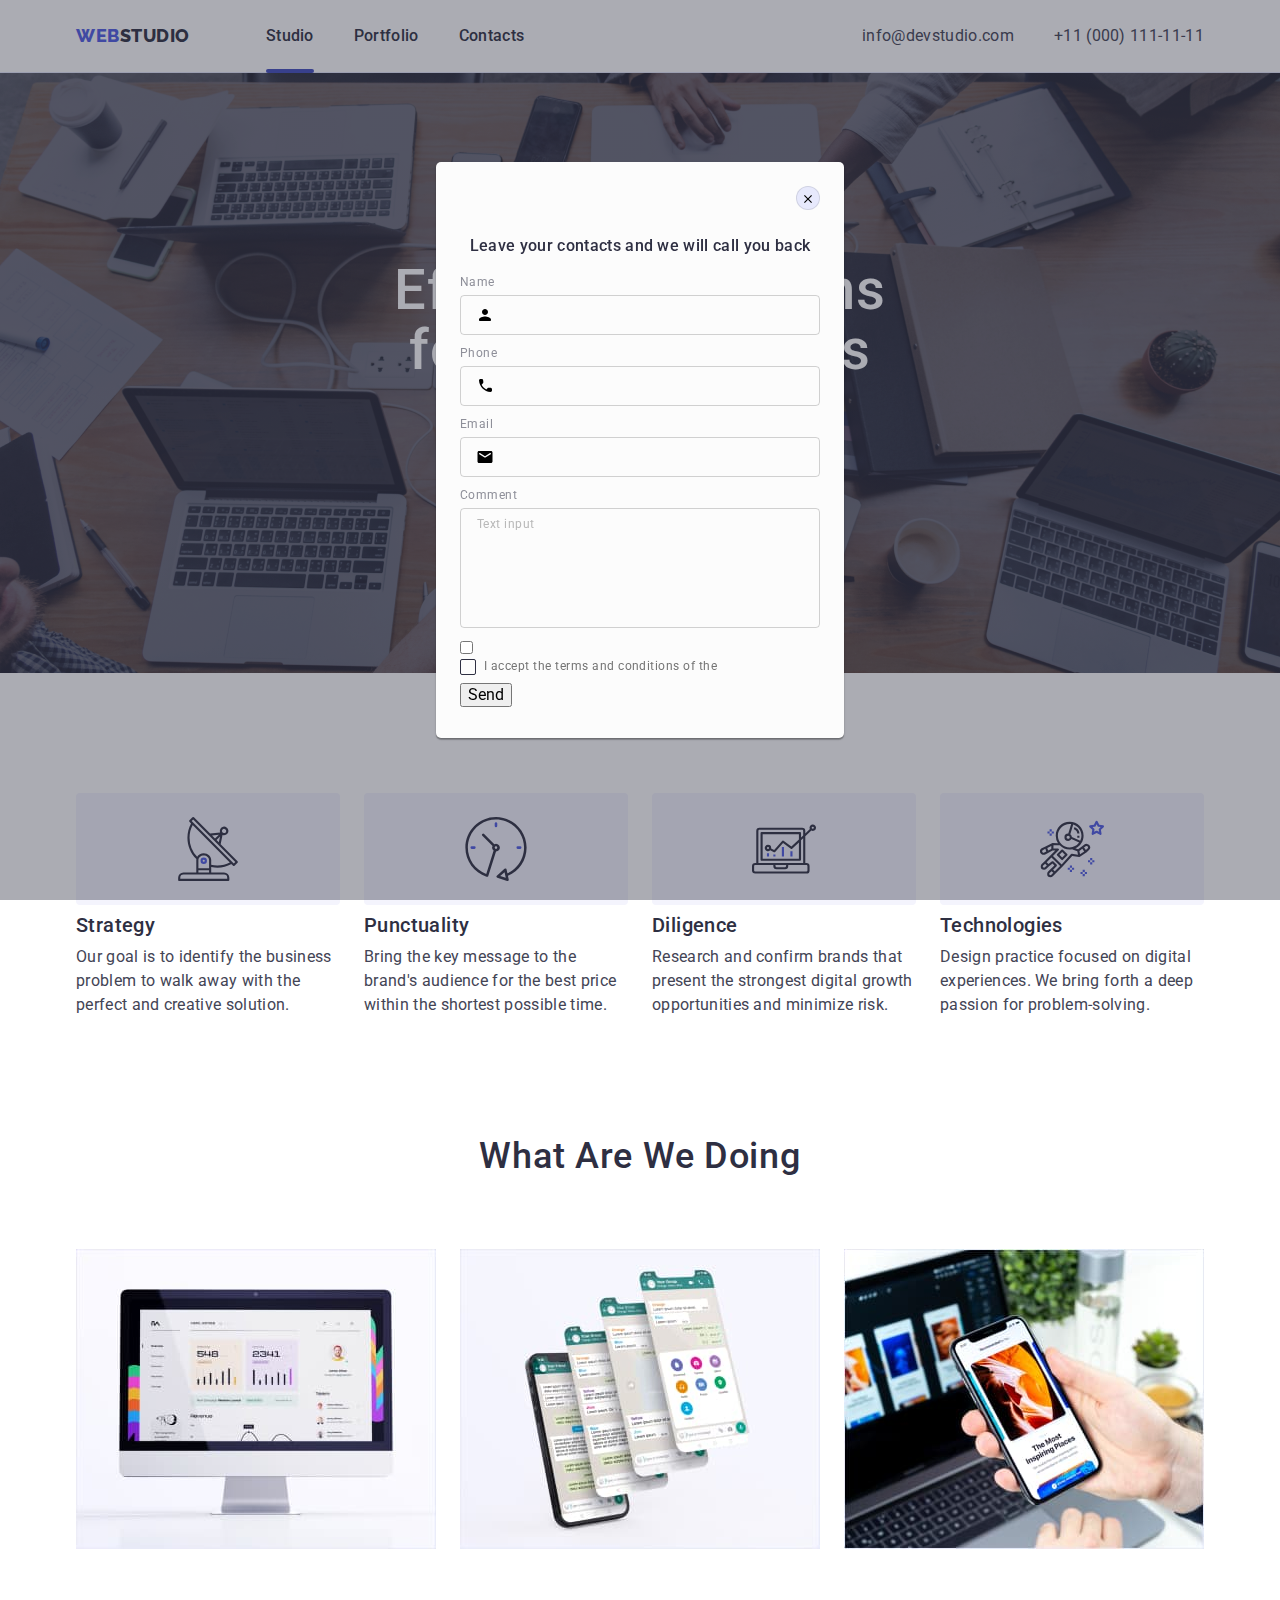
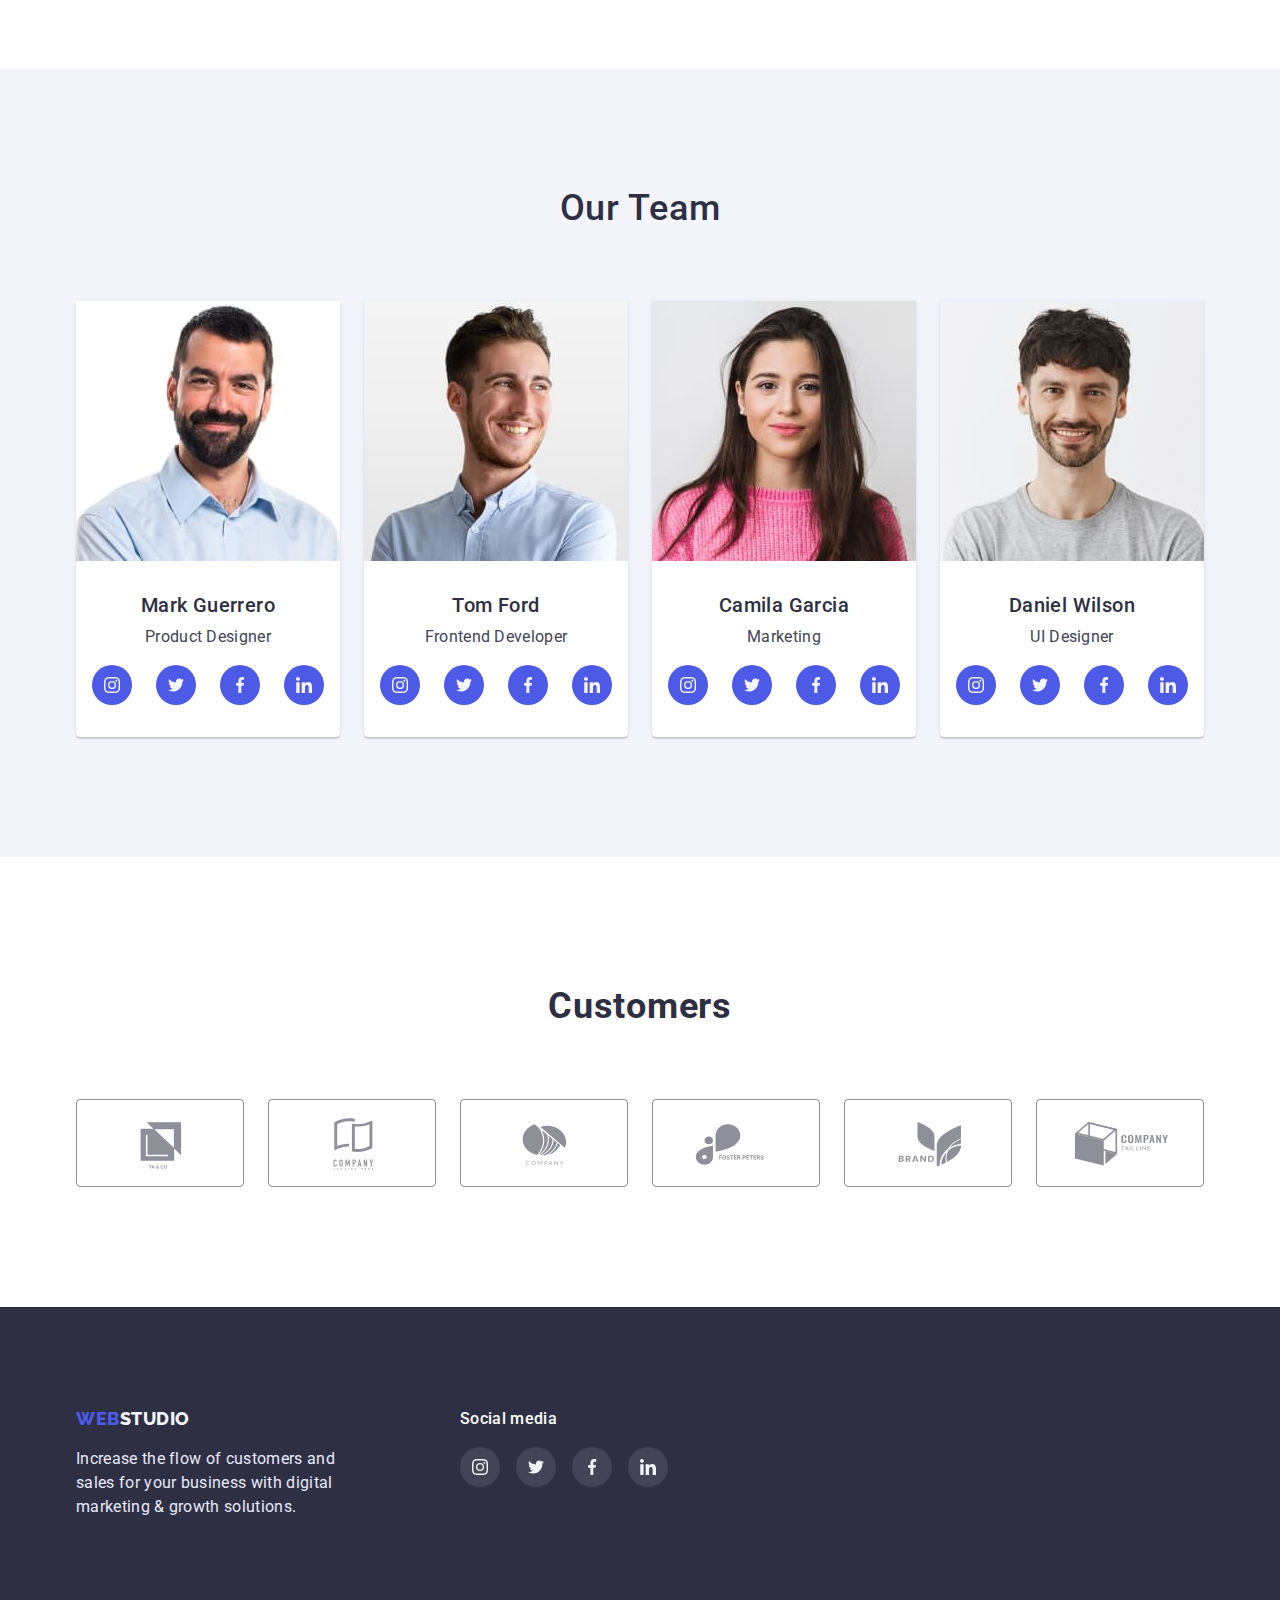
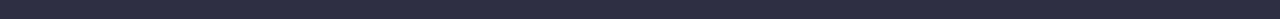
==== index.html @ ffc7204c "add from" ====
<!DOCTYPE html>
<html lang="en">
  <head>
    <meta charset="UTF-8" />
    <meta http-equiv="X-UA-Compatible" content="IE=edge" />
    <meta name="viewport" content="width=device-width, initial-scale=1.0" />
    <title>Document</title>
    <link rel="preconnect" href="https://fonts.googleapis.com" />
    <link rel="preconnect" href="https://fonts.gstatic.com" crossorigin />
    <link
      href="https://fonts.googleapis.com/css2?family=Montserrat:wght@400;700&family=Raleway:wght@800&family=Roboto:wght@400;500;700;900&display=swap"
      rel="stylesheet"
    />
    <link
      rel="stylesheet"
      href="https://cdnjs.cloudflare.com/ajax/libs/modern-normalize/1.1.0/modern-normalize.min.css"
    />
    <link rel="stylesheet" href="./CSS/styles.css" />
  </head>
  <body class="site-body">
    <!--Site header-->
    <header class="header">
      <div class="header-wrap container">
        <nav class="header-nav">
          <div class="header-logo">
            <a href="./index.html" class="logo link">
              Web<span class="logo-name">Studio</span></a
            >
          </div>

          <ul class="header-list list">
            <li class="header-item">
              <a href="./index.html" class="header-link link current">Studio</a>
            </li>

            <li class="header-item">
              <a href="./portfolio.html" class="header-link link">Portfolio</a>
            </li>

            <li class="header-item">
              <a href="" class="header-link link">Contacts</a>
            </li>
          </ul>
        </nav>

        <ul class="auth-list list">
          <li class="auth-tel">
            <a href="mailto:info@devstudio.com" class="auth-link link"
              >info@devstudio.com</a
            >
          </li>

          <li class="auth-mail">
            <a href="tel:+110001111111" class="auth-link link"
              >+11 (000) 111-11-11</a
            >
          </li>
        </ul>
      </div>
    </header>

    <main>
      <!--Hero block-->
      <section class="hero overlay">
        <div class="container">
          <h1 class="hero-title">
            Effective Solutions <br />for Your Business
          </h1>
          <button type="button" class="hero-btn" data-modal-open>Order Service</button>
        </div>
      </section>

      <!--Mission-->
      <section class="mission">
        <div class="container">
          <h2 class="mission-title visually-hidden">mission</h2>
          <ul class="mission-list list">
            <li class="mission-item">
              <div class="icon-box">
                <svg width="64" height="64">
                  <use href="./image/svg/icons-2.svg#icon-antenna"></use>
                </svg>
              </div>

              <h3 class="mission-item-title">Strategy</h3>
              <p class="mission-item-text">
                Our goal is to identify the business problem to walk away with
                the perfect and creative solution.
              </p>
            </li>
            <li class="mission-item">
              <div class="icon-box">
                <svg width="64" height="64">
                  <use href="./image/svg/icons-2.svg#icon-clock"></use>
                </svg>
              </div>
              <h3 class="mission-item-title">Punctuality</h3>
              <p class="mission-item-text">
                Bring the key message to the brand's audience for the best price
                within the shortest possible time.
              </p>
            </li>
            <li class="mission-item">
              <div class="icon-box">
                <svg width="64" height="64">
                  <use href="./image/svg/icons-2.svg#icon-diagram"></use>
                </svg>
              </div>
              <h3 class="mission-item-title">Diligence</h3>
              <p class="mission-item-text">
                Research and confirm brands that present the strongest digital
                growth opportunities and minimize risk.
              </p>
            </li>
            <li class="mission-item">
              <div class="icon-box">
                <svg width="64" height="64">
                  <use href="./image/svg/icons-2.svg#icon-astronaut"></use>
                </svg>
              </div>
              <h3 class="mission-item-title">Technologies</h3>
              <p class="mission-item-text">
                Design practice focused on digital experiences. We bring forth a
                deep passion for problem-solving.
              </p>
            </li>
          </ul>
        </div>
      </section>

      <!--Studio services-->
      <section class="services">
        <div class="container">
          <h2 class="services-title">What are we doing</h2>

          <ul class="services-list list">
            <li class="services-item">
              <img
                src="./image/desktop.jpg"
                alt="computer screen image"
                width="360"
              />
            </li>

            <li class="services-item">
              <img
                src="./image/devices.jpg"
                alt="4 phone screen options"
                width="360"
              />
            </li>

            <li class="services-item">
              <img
                src="./image/photoofhand.jpg"
                alt="phone in the hand"
                width="360"
              />
            </li>
          </ul>
        </div>
      </section>

      <!--Team-->
      <section class="team">
        <div class="container">
          <h2 class="team-title">Our Team</h2>

          <ul class="team-list list">
            <li class="team-item">
              <img
                src="./image/mark.jpg"
                alt="Mark Guerrero photo"
                width="264"
              />
              <div class="item-name">
                <h3 class="team-item-title">Mark Guerrero</h3>
                <p class="team-item-text">Product Designer</p>
              </div>

              <div class="social">
                <ul class="team-soc-list list">
                  <li class="team-soc-item">
                    <a href="" class="team-soc-link link">
                      <svg class="team-soc-icon" width="16" height="16">
                        <use
                          href="./image/svg/icons-2.svg#icon-instagram"
                        ></use>
                      </svg>
                    </a>
                  </li>
                  <li class="team-soc-item">
                    <a href="" class="team-soc-link link">
                      <svg class="team-soc-icon" width="16" height="16">
                        <use href="./image/svg/icons-2.svg#icon-twitter"></use>
                      </svg>
                    </a>
                  </li>
                  <li class="team-soc-item">
                    <a href="" class="team-soc-link link">
                      <svg class="team-soc-icon" width="16" height="16">
                        <use href="./image/svg/icons-2.svg#icon-facebook"></use>
                      </svg>
                    </a>
                  </li>
                  <li class="team-soc-item">
                    <a href="" class="team-soc-link link">
                      <svg class="team-soc-icon" width="16" height="16">
                        <use href="./image/svg/icons-2.svg#icon-linkedin"></use>
                      </svg>
                    </a>
                  </li>
                </ul>
              </div>
            </li>

            <li class="team-item">
              <img src="./image/tom.jpg" alt="Tom Ford photo" width="264" />
              <div class="item-name">
                <h3 class="team-item-title">Tom Ford</h3>
                <p class="team-item-text">Frontend Developer</p>
              </div>
              <div class="social">
                <ul class="team-soc-list list">
                  <li class="team-soc-item">
                    <a href="" class="team-soc-link link">
                      <svg class="team-soc-icon" width="16" height="16">
                        <use
                          href="./image/svg/icons-2.svg#icon-instagram"
                        ></use>
                      </svg>
                    </a>
                  </li>
                  <li class="team-soc-item">
                    <a href="" class="team-soc-link link">
                      <svg class="team-soc-icon" width="16" height="16">
                        <use href="./image/svg/icons-2.svg#icon-twitter"></use>
                      </svg>
                    </a>
                  </li>
                  <li class="team-soc-item">
                    <a href="" class="team-soc-link link">
                      <svg class="team-soc-icon" width="16" height="16">
                        <use href="./image/svg/icons-2.svg#icon-facebook"></use>
                      </svg>
                    </a>
                  </li>
                  <li class="team-soc-item">
                    <a href="" class="team-soc-link link">
                      <svg class="team-soc-icon" width="16" height="16">
                        <use href="./image/svg/icons-2.svg#icon-linkedin"></use>
                      </svg>
                    </a>
                  </li>
                </ul>
              </div>
            </li>

            <li class="team-item">
              <img
                src="./image/camila.jpg"
                alt="Camila Garcia photo"
                width="264"
              />
              <div class="item-name">
                <h3 class="team-item-title">Camila Garcia</h3>
                <p class="team-item-text">Marketing</p>
              </div>
              <div class="social">
                <ul class="team-soc-list list">
                  <li class="team-soc-item">
                    <a href="" class="team-soc-link link">
                      <svg class="team-soc-icon" width="16" height="16">
                        <use
                          href="./image/svg/icons-2.svg#icon-instagram"
                        ></use>
                      </svg>
                    </a>
                  </li>
                  <li class="team-soc-item">
                    <a href="" class="team-soc-link link">
                      <svg class="team-soc-icon" width="16" height="16">
                        <use href="./image/svg/icons-2.svg#icon-twitter"></use>
                      </svg>
                    </a>
                  </li>
                  <li class="team-soc-item">
                    <a href="" class="team-soc-link link">
                      <svg class="team-soc-icon" width="16" height="16">
                        <use href="./image/svg/icons-2.svg#icon-facebook"></use>
                      </svg>
                    </a>
                  </li>
                  <li class="team-soc-item">
                    <a href="" class="team-soc-link link">
                      <svg class="team-soc-icon" width="16" height="16">
                        <use href="./image/svg/icons-2.svg#icon-linkedin"></use>
                      </svg>
                    </a>
                  </li>
                </ul>
              </div>
            </li>

            <li class="team-item">
              <img
                src="./image/daniel.jpg"
                alt="Daniel Wilson photo"
                width="264"
              />
              <div class="item-name">
                <h3 class="team-item-title">Daniel Wilson</h3>
                <p class="team-item-text">UI Designer</p>
              </div>
              <div class="social">
                <ul class="team-soc-list list">
                  <li class="team-soc-item">
                    <a href="" class="team-soc-link link">
                      <svg class="team-soc-icon" width="16" height="16">
                        <use
                          href="./image/svg/icons-2.svg#icon-instagram"
                        ></use>
                      </svg>
                    </a>
                  </li>
                  <li class="team-soc-item">
                    <a href="" class="team-soc-link link">
                      <svg class="team-soc-icon" width="16" height="16">
                        <use href="./image/svg/icons-2.svg#icon-twitter"></use>
                      </svg>
                    </a>
                  </li>
                  <li class="team-soc-item">
                    <a href="" class="team-soc-link link">
                      <svg class="team-soc-icon" width="16" height="16">
                        <use href="./image/svg/icons-2.svg#icon-facebook"></use>
                      </svg>
                    </a>
                  </li>
                  <li class="team-soc-item">
                    <a href="" class="team-soc-link link">
                      <svg class="team-soc-icon" width="16" height="16">
                        <use href="./image/svg/icons-2.svg#icon-linkedin"></use>
                      </svg>
                    </a>
                  </li>
                </ul>
              </div>
            </li>
          </ul>
        </div>
      </section>

      <!--Customers-->
      <section class="customers">
        <div class="container">
          <h2 class="customers-tittle">Customers</h2>

          <ul class="customers-list list">
            <li class="customers-item">
              <a href="" class="customers-link link">
                <svg class="customers-icon">
                  <use href="./image/svg/icons-2.svg#icon-Logo1"></use>
                </svg>
              </a>
            </li>
            <li class="customers-item">
              <a href="" class="customers-link link">
                <svg class="customers-icon">
                  <use href="./image/svg/icons-2.svg#icon-Logo2"></use>
                </svg>
              </a>
            </li>
            <li class="customers-item">
              <a href="" class="customers-link link">
                <svg class="customers-icon">
                  <use href="./image/svg/icons-2.svg#icon-Logo3"></use>
                </svg>
              </a>
            </li>
            <li class="customers-item">
              <a href="" class="customers-link link">
                <svg class="customers-icon">
                  <use href="./image/svg/icons-2.svg#icon-Logo4"></use>
                </svg>
              </a>
            </li>
            <li class="customers-item">
              <a href="" class="customers-link link">
                <svg class="customers-icon">
                  <use href="./image/svg/icons-2.svg#icon-Logo5"></use>
                </svg>
              </a>
            </li>
            <li class="customers-item">
              <a href="" class="customers-link link">
                <svg class="customers-icon" width="104" height="56">
                  <use href="./image/svg/icons-2.svg#icon-Logo6"></use>
                </svg>
              </a>
            </li>
          </ul>
        </div>
      </section>
    </main>

    <!--Footer-->
    <footer class="footer">
      <div class="container">
        <div class="footer-wrap">
          <div class="footer-logo">
            <a href="./index.html" class="logo link">
              Web<span class="logo-footer">Studio</span></a
            >
          </div>
          <p class="footer-text">
            Increase the flow of customers and sales for your business with
            digital marketing & growth solutions.
          </p>
        </div>

        <div class="footer-social">
          <p class="footer-soc-text">Social media</p>
          <ul class="footer-soc-list list">
            <li class="footer-soc-item">
              <a href="" class="footer-soc-link link">
                <svg class="footer-soc-icon" width="16" height="16">
                  <use href="./image/svg/icons-2.svg#icon-instagram"></use>
                </svg>
              </a>
            </li>
            <li class="footer-soc-item">
              <a href="" class="footer-soc-link link">
                <svg class="footer-soc-icon" width="16" height="16">
                  <use href="./image/svg/icons-2.svg#icon-twitter"></use>
                </svg>
              </a>
            </li>
            <li class="footer-soc-item">
              <a href="" class="footer-soc-link link">
                <svg class="footer-soc-icon" width="16" height="16">
                  <use href="./image/svg/icons-2.svg#icon-facebook"></use>
                </svg>
              </a>
            </li>
            <li class="footer-soc-item">
              <a href="" class="footer-soc-link link">
                <svg class="footer-soc-icon" width="16" height="16">
                  <use href="./image/svg/icons-2.svg#icon-linkedin"></use>
                </svg>
              </a>
            </li>
          </ul>
        </div>
      </div>
    </footer>

    <div class="backdrop" data-modal>
      <div class="modal">
        <button type="button" class="modal-close" data-modal-close>
        <svg class="modal-close-icon" width="8" height="8">
            <use href="./image/svg/icons-2.svg#icon-closemodal"></use>
          </svg>
        </button>

        <p class="modal-title">Leave your contacts and we will call you back</p>

        <form class="modal-form">

          <div class="modal-field">
            <label for="user-name" class="input-text">Name</label>
            <div class="input-wrap">
              <input type="text" name="user-name" id="user-name" class="modal-input" required>
              <svg class="input-icon" width="18" height="18">
                <use href="./image/svg/icons-2.svg#icon-modal-person"></use>
              </svg>
            </div>
          </div>

          <div class="modal-field">
            <label for="user-tel" class="input-text">Phone</label>
            <div class="input-wrap">
              <input type="tel" name="user-tel" id="user-tel" class="modal-input" required>
              <svg class="input-icon" width="18" height="24">
                <use href="./image/svg/icons-2.svg#icon-modal-phone"></use>
              </svg>
            </div>
          </div>

          <div class="modal-field">
            <label for="user-email" class="input-text">Email</label>
            <div class="input-wrap">
              <input type="email" name="user-email" id="user-email" class="modal-input">
              <svg class="input-icon" width="18" height="24">
                <use href="./image/svg/icons-2.svg#icon-modal-email"></use>
              </svg>
            </div>
          </div>

          <div class="modal-field">
            <label for="user-text" class="input-text">Comment</label>
            <textarea name="user-text" id="user-text" class="modal-comment" placeholder="Text input"></textarea>
          </div>

          <div class="modal-field">
            <input type="checkbox" name="privacy" id="privacy" value="true" class="input-check">
            <label for="privacy" class="check-text">I accept the terms and conditions of the
              <a href=""></a>
            </label>
          </div>
          
          <button type="submit">Send</button>
        </form>


      </div>
    </div>

    <script src="./js/modal.js"></script>

  </body>
</html>
---- CSS/styles.css ----
/* -------------MAIN PAGE--------------- */

/* accent color - #4D5AE5; */
/* main color - #434455 */
/* h2 and h3 color - #2E2F42 */
/* h1 color - #FFFFFF */
/* footer color - #E7E9FC */

:root{
  --main-text-color: #434455;
  --first-title-color: #FFFFFF;
  --title-color: #2E2F42;
  --footer-color: #E7E9FC;
  --accent-color: #4D5AE5;
  --item-card-gap: 24px;
  --trans: 250ms cubic-bezier(0.4, 0, 0.2, 1);
}

.container{
  width: 1158px;
  padding-left: 15px;
  padding-right: 15px;
  margin-left: auto;
  margin-right: auto;


  /* outline: 1px solid red; */
}

h1,
h2,
h3,
h4,
h5,
h6,
p,
ul{
  margin: 0;
  padding-left: 0;
}

img{
  display: block;
  max-width: 100%;
  height: auto;
}


body{
    font-family: "Roboto", sans-serif;
    color: #434455;
    font-size: 16px;
}

.visually-hidden {
    position: absolute;
    width: 1px;
    height: 1px;
    margin: -1px;
    border: 0;
    padding: 0;
    white-space: nowrap;
    clip-path: inset(100%);
    clip: rect(0 0 0 0);
    overflow: hidden;
  }

  .link{
    text-decoration: none;
  }
  
  .list{
    list-style: none;
  }

  .site-body{

  }


/* -------------HEADER--------------- */

.header {

  
 border-bottom: 1px solid #E7E9FC;
 
}

.header-wrap{
  display: flex;
  align-items: center;

}


.header-nav {
 display: flex;
 padding-top: 24px;
 padding-bottom: 24px;
}

.header-logo{
 margin-right: 76px;
}


.logo{
 font-family: "Raleway", sans-serif;
 font-weight: 800;
 font-size: 18px;
 line-height: 1.33;
 display: flex;
 align-items: center;
 letter-spacing: 0.03em;
 text-transform: uppercase;
 color: var(--accent-color);
 transition: color var(--trans);
}

.logo-name {
 font-family: "Raleway", sans-serif;
 font-weight: 800;
 font-size: 18px;
 line-height: 1.33;
 display: flex;
 align-items: center;
 letter-spacing: 0.03em;
 text-transform: uppercase;
 color: var(--title-color);
}

.logo:hover,
.logo:focus {
  color:var(--accent-color)
}

.header-list {
  display: flex;
  gap: 40px;

}

.header-item {
}

.header-link {
 position: relative;
 padding-top: 24px;
 padding-bottom: 24px;
 font-weight: 500;
 font-size: 16px;
 line-height: 1.5;
 letter-spacing: 0.02em;
 color: var(--title-color);

 transition: color var(--trans);
}

.header-link:hover,
.header-link:focus {
  color: var(--accent-color);
}

.header-link.current::after{
  content: "";
  position: absolute;
  width: 100%;
  height: 4px;
  background-color: #404BBF;
  left: 0;
  bottom: -3.5px;
  border-radius: 2px;
}

.auth-list {
  display: flex;
  margin-left: auto;
  gap: 40px;
}

.auth-tel {
}

.auth-link {
 font-size: 16px;
 line-height: 1.5;
 letter-spacing: 0.02em;
 color: var(--main-text-color);

 transition: color var(--trans);
}

.auth-link:hover,
.auth-link:focus {
  color: var(--accent-color);
}

.auth-mail {
}

/* -------------HERO--------------- */

.hero {
  padding-top: 188px;
  padding-bottom: 188px;

  text-align: center;
}

.overlay{
  max-width: 1440px;
  height: 600px;
  margin-left: auto;
  margin-right: auto;
  background-image: linear-gradient(
      to right,
      rgba(46, 47, 66, 0.7),
      rgba(46, 47, 66, 0.7)
    ),
    url("../image/hero.jpg");
  background-color: var(--title-color);
  background-repeat: no-repeat;
  background-position: center;
  background-size: cover;
 
}

.hero-title {
  margin-bottom: 48px;

  font-weight: 500;
  font-size: 56px;
  line-height: 1.07;
  letter-spacing: 0.02em;
  color: var(--first-title-color);
}

.hero-btn {
 display: inline-block;
 padding: 16px 32px;
 min-width: 169px;
 border-radius: 4px;

 font-family: inherit;
 font-weight: 500;
 font-size: 16px;
 line-height: 1.19;
 letter-spacing: 0.04em;
 text-align: center;
 color: var(--first-title-color);
 background-color: var(--accent-color);
 cursor: pointer;

 transition: color var(--trans), background-color var(--trans);

}

.hero-btn:hover,
.hero-btn:focus {
  background-color: #404BBF;
  color: var(--first-title-color);
}

.hero-btn{
  background-color: var(--accent-color);
  box-shadow: 0px 4px 4px rgba(0, 0, 0, 0.15);
}

/* -------------MISSION--------------- */

.mission {
  padding-top: 120px;
  padding-bottom: 120px;
}
.mission-title {
}

.mission-list {
  display: flex;
  gap: var(--item-card-gap);
  
}

.mission-item {
  width: calc((100% - 72px) / 4);

}

.icon-box{
  display: flex;
  align-items: center;
  justify-content: center;
  padding: 24px 0;
  margin-bottom: 8px;
  border-radius: 4px;
  background-color: #F4F4FD;
 
}

/* .mission-item::before{
  display: block;
  content: "";
  height: 112px;
  background-color: #F4F4FD;
  background-repeat: no-repeat;
  background-position: center;
  border-radius: 4px;
}

.antenna::before{
  background-image: url("../image/svg/antenna.svg");
}

.clock::before{
  background-image: url("../image/svg/clock.svg");
}

.diagram::before{
  background-image: url("../image/svg/diagram.svg");
}

.astronaut::before{
  background-image: url("../image/svg/astronaut.svg");
} */



.mission-item-title {
margin-bottom: 8px;

font-weight: 500;
font-size: 20px;
line-height: 1.2;
letter-spacing: 0.02em;
color: var(--title-color);

}

.mission-item-text { 
font-size: 16px;
line-height: 1.50;
letter-spacing: 0.02em;
color: var(--main-text-color);

}

/* -------------SERVICES--------------- */

.services {
padding-bottom: 120px;
text-align: center;

}
.services-title {
 margin-bottom: 72px;
 font-weight: 500;
 font-size: 36px;
 line-height: 1.11;
 text-align: center;
 letter-spacing: 0.02em;
 text-transform: capitalize;
 color: var(--title-color);

}
.services-list {
  display: flex;
  gap: var(--item-card-gap);
}

.services-item {
  width: calc((100% - 48px) / 3);
}

/* -------------TEAM--------------- */

.team {
 padding-top: 120px;
 padding-bottom: 120px;
 text-align: center;

 background: #F4F4FD;
}
.team-title {
 margin-bottom: 72px;

 font-weight: 500;
 font-size: 36px;
 line-height: 1.11;
 text-align: center;
 letter-spacing: 0.02em;
 text-transform: capitalize;
 color: var(--title-color);
}

.team-list {
  display: flex;
  gap: var(--item-card-gap);
  
}

.team-item {
  width: calc((100% - 72px) / 4);
  border-radius: 0px 0px 4px 4px;
  
  background-color: var(--first-title-color);
  overflow: hidden;
  box-shadow: 0px 1px 6px rgba(46, 47, 66, 0.08), 0px 1px 1px rgba(46, 47, 66, 0.16), 0px 2px 1px rgba(46, 47, 66, 0.08);
  
}

.item-name{
  padding-top: 32px;
  margin-bottom: 8px;
}

.team-item-title {
 margin-bottom: 8px;
 font-weight: 500;
 font-size: 20px;
 line-height: 1.2;
 text-align: center;
 letter-spacing: 0.02em;
 color: var(--title-color);
}

.team-item-text {
  font-size: 16px;
  line-height: 1.5;
  text-align: center;
  letter-spacing: 0.02em;
  color: var(--main-text-color);
}

.social{
  padding-top: 8px;
  padding-bottom: 32px;
}

.team-soc-list {
  display: flex;
  justify-content: center;
  gap: var(--item-card-gap);
}

.team-soc-item {
  width: 40px;
  height: 40px;
}
.team-soc-link {
  width: 100%;
  height: 100%;
  background-color: #4D5AE5;
  border-radius: 50%;
  display: flex;
  align-items: center;
  justify-content: center;

  transition: background-color var(--trans);
}

.team-soc-link:hover,
.team-soc-link:focus{
  background-color: #404BBF;
}


/* -------------CUSTOMERS--------------- */

.customers {
  padding-top: 130px;
  padding-bottom: 120px;
}

.customers-tittle {
 margin-bottom: 72px;

 font-weight: 700;
 font-size: 36px;
 line-height: 1.11;
 text-align: center;
 letter-spacing: 0.02em;
 text-transform: capitalize;
 color: var(--title-color);
}

.customers-list {
  display: flex;
  gap: var(--item-card-gap);

}

.customers-item {
  width: calc((100% - 120px) / 6);
  height: 88px;
}
.customers-link {
  width: 100%;
  height: 100%;
  padding: 16px 32px;
  border: 1px solid #8E8F99;
  border-radius: 4px;

  display: flex;
  align-items: center;
  justify-content: center;
  color:#8E8F99;

  transition: border-color var(--trans), color var(--trans);
}

.customers-link:hover,
.customers-link:focus{
  border-color: #404BBF;
  color: #404BBF;
}


.customers-icon {
  fill: currentColor;
}









/* -------------FOOTER--------------- */

.footer {
  background-color: var(--title-color);
  padding-top: 100px;
  padding-bottom: 100px;
  
  
}

.footer-wrap{
  max-width: 264px;
  margin-right: 120px;

}

.footer-logo{
  margin-bottom: 16px;

 
}

.footer-text {
 font-size: 16px;
 line-height: 1.5;
 letter-spacing: 0.02em;
 color: var(--footer-color);

 
}

.logo-footer{
 font-family: 'Raleway', sans-serif;
 font-weight: 800;
 font-size: 18px;
 line-height: 1.17;
 display: flex;
 align-items: center;
 letter-spacing: 0.03em;
 text-transform: uppercase;
 color: #F4F4FD;
}

/* footer-social */

.footer>.container{
 display: flex;
}


.footer-social{

}

.footer-soc-text{
 margin-bottom: 16px;
 font-weight: 500;
 font-size: 16px;
 line-height: 1.5;
 letter-spacing: 0.02em;
 color: #FFFFFF;
}

.footer-soc-list {
  display: flex;
  justify-content: center;
  gap: 16px;
}

.footer-soc-item {
  width: 40px;
  height: 40px;
}
.footer-soc-link {
  width: 100%;
  height: 100%;
  background-color: rgba(255, 255, 255, 0.1);
  border-radius: 50%;
  display: flex;
  align-items: center;
  justify-content: center;

  transition: background-color var(--trans);
}

.footer-soc-link:hover,
.footer-soc-link:focus{
  background-color: #31D0AA;
}




/* -------------PAGE PORTFOLIO--------------- */

.galery {
  padding-top: 96px;
  padding-bottom: 120px;
}
.btn-list {
  display: flex;
  margin-bottom: 72px;
  min-width: 69px;
  justify-content: center;
  gap: var(--item-card-gap);
}

.btn-item{
  border-radius: 4px;
}

.btn {
 display: inline-block;
 padding: 12px 24px;
 border: 1px solid #E7E9FC;
 border-radius: 4px;

 font-family: inherit;
 font-style: normal;
 font-weight: 500;
 font-size: 16px;
 line-height: 1.50;
 align-items: center;
 text-align: center;
 letter-spacing: 0.04em;
 color: var(--accent-color);
 cursor: pointer;

 transition: background-color var(--trans), color var(--trans), box-shadow var(--trans);
}

.btn:hover,
.btn:focus{
  background-color: var(--accent-color);
  color: var(--first-title-color);
  box-shadow: 0px 1px 6px rgba(46, 47, 66, 0.08), 0px 1px 1px rgba(46, 47, 66, 0.16), 0px 2px 1px rgba(46, 47, 66, 0.08);
}

.galery-list {
  display: flex;
  flex-wrap: wrap;
  column-gap: 24px;
  row-gap: 48px;
  
  
}
.galery-item {
  width: calc((100% - 48px) / 3);
  border: 1px solid #E7E9FC;
  box-shadow: 0px 1px 6px rgba(46, 47, 66, 0.08);

  transition: transform var(--trans), box-shadow var(--trans);                  

}

.galery-item:hover .galery-text{
  transform: translateY(0);
} 

.galery-item:hover,
.galery-item:focus{
  box-shadow: 0px 1px 6px rgba(46, 47, 66, 0.08), 0px 1px 1px rgba(46, 47, 66, 0.16), 0px 2px 1px rgba(46, 47, 66, 0.08);
  
}

.project-card-wrap{
  position: relative;
  overflow: hidden;
}

.galery-text {
  position: absolute;
  top: 0;
  padding: 40px 32px;
  height: 100%;
  font-weight: 400;
  font-size: 16px;
  line-height: 1.5;
  letter-spacing: 0.02em;
  color: #F4F4FD;
  background-color: #4D5AE5;
  transform: translateY(100%);
  transition: transform var(--trans);


  /* transition-property: transform;
  transition-duration: var(--transition-time);
  transition-timing-function: var(--transition-speed); */

  /* плавний перехід одним записом */
  /* transition: transform 250ms cubic-bezier(0.4, 0, 0.2, 1); */
  
}

.card-name{
  padding-top: 32px;
  padding-bottom: 32px;
  padding-left: 16px;

}


.galery-title {
 margin-bottom: 8px;

 font-weight: 500;
 font-size: 20px;
 line-height: 1.20;
 letter-spacing: 0.02em;
 color: var(--title-color);
}

.galery-after-title {
 font-size: 16px;
 line-height: 1.50;
 letter-spacing: 0.02em;
 color: var(--main-text-color);
}


/* -------------MODAL PAGE--------------- */

.backdrop{
  position: fixed;
  z-index: 100;
  top: 0;
  width: 100%;
  height: 100%;
  background-color: rgba(46, 47, 66, 0.4);

  transition: opacity var(--trans), visibility var(--trans);
}

.modal{
  position: absolute;
  top: 50%;
  left: 50%;
  transform: translate(-50%, -50%) scaleX(1);
  width: 408px;
  min-height: 576px;
  padding: 24px;

  background-color: #FCFCFC;
  box-shadow: 0px 1px 1px rgba(0, 0, 0, 0.14), 0px 1px 3px rgba(0, 0, 0, 0.12), 0px 2px 1px rgba(0, 0, 0, 0.2);
  border-radius: 5px;

  transition: transform var(--trans);
}

.backdrop.is-hidden .modal{
  transform: translate(-50%, -50%) scaleX(0);

}

.modal-close{
  /* position: absolute;
  right: 24px;
  top: 24px; */
  display: block;
  margin-left: auto;

  width: 24px;
  height: 24px;
  border: 1px solid rgba(0, 0, 0, 0.1);;
  border-radius: 50%;
  cursor: pointer;
  background: #E7E9FC;
  margin-bottom: 24px;

  transition: background-color var(--trans), border-color var(--trans);
}

.modal-close:hover,
.modal-close:focus{
  background-color: #404BBF;
  border-color: #404BBF;
}

.modal-close-icon{
  transition: fill var(--trans);
}

.modal-close:hover .modal-close-icon,
.modal-close:focus .modal-close-icon{
  fill: var(--first-title-color);
}


.is-hidden{
  opacity: 0;
  visibility: hidden;
  pointer-events: none;
}

.modal-title{
  font-weight: 500;
  font-size: 16px;
  line-height: 1.5;
  text-align: center;
  letter-spacing: 0.02em;
  color: #2E2F42;

  margin-bottom: 14px;
}

.modal-field{
  margin-bottom: 8px;
}

.input-wrap{
  position: relative;
}

.modal-input{
  width: 100%;
  height: 40px;
  background-color: transparent;
  border: 1px solid rgba(33, 33, 33, 0.2);
  border-radius: 4px;
  outline: none;

  padding-left: 38px;
}

.modal-input:focus{
  border-color: var(--accent-color);
}

.modal-input:focus + .input-icon{
  fill: var(--accent-color);
}

.input-icon{
  position: absolute;
  left: 16px;
  top: 50%;
  transform: translateY(-50%);
}

.input-text{
  display: inline-block;
  
  font-weight: 400;
  font-size: 12px;
  line-height: 1.33;
  letter-spacing: 0.04em;
  color: #8E8F99;

  margin-bottom: 4px;
}

.modal-comment{
  width: 100%;
  height: 120px;
  border: 1px solid rgba(33, 33, 33, 0.2);
  border-radius: 4px;
  outline: none;
  background-color: transparent;

  padding: 8px 16px;
  resize: none;
}

.modal-comment:focus {
  border-color: var(--accent-color);
}

.modal-comment::placeholder{
  font-weight: 400;
  font-size: 12px;
  line-height: 1.33;
  letter-spacing: 0.04em;
  color: rgba(117, 117, 117, 0.5);

}

.check-text{
  display: flex;

  font-weight: 400;
  font-size: 12px;
  line-height: 1.33;
  letter-spacing: 0.04em;
  color: #757575;

  align-items: center;
}


.check-text::before{
  content: "";
  width: 16px;
  height: 16px;
  border: 1.25px solid #2E2F42;
  border-radius: 2px;
  display: block;

  margin-right: 8px;
}

.input-check:checked + .check-text::before{
  background-color: var(--accent-color);
  border: none;

}
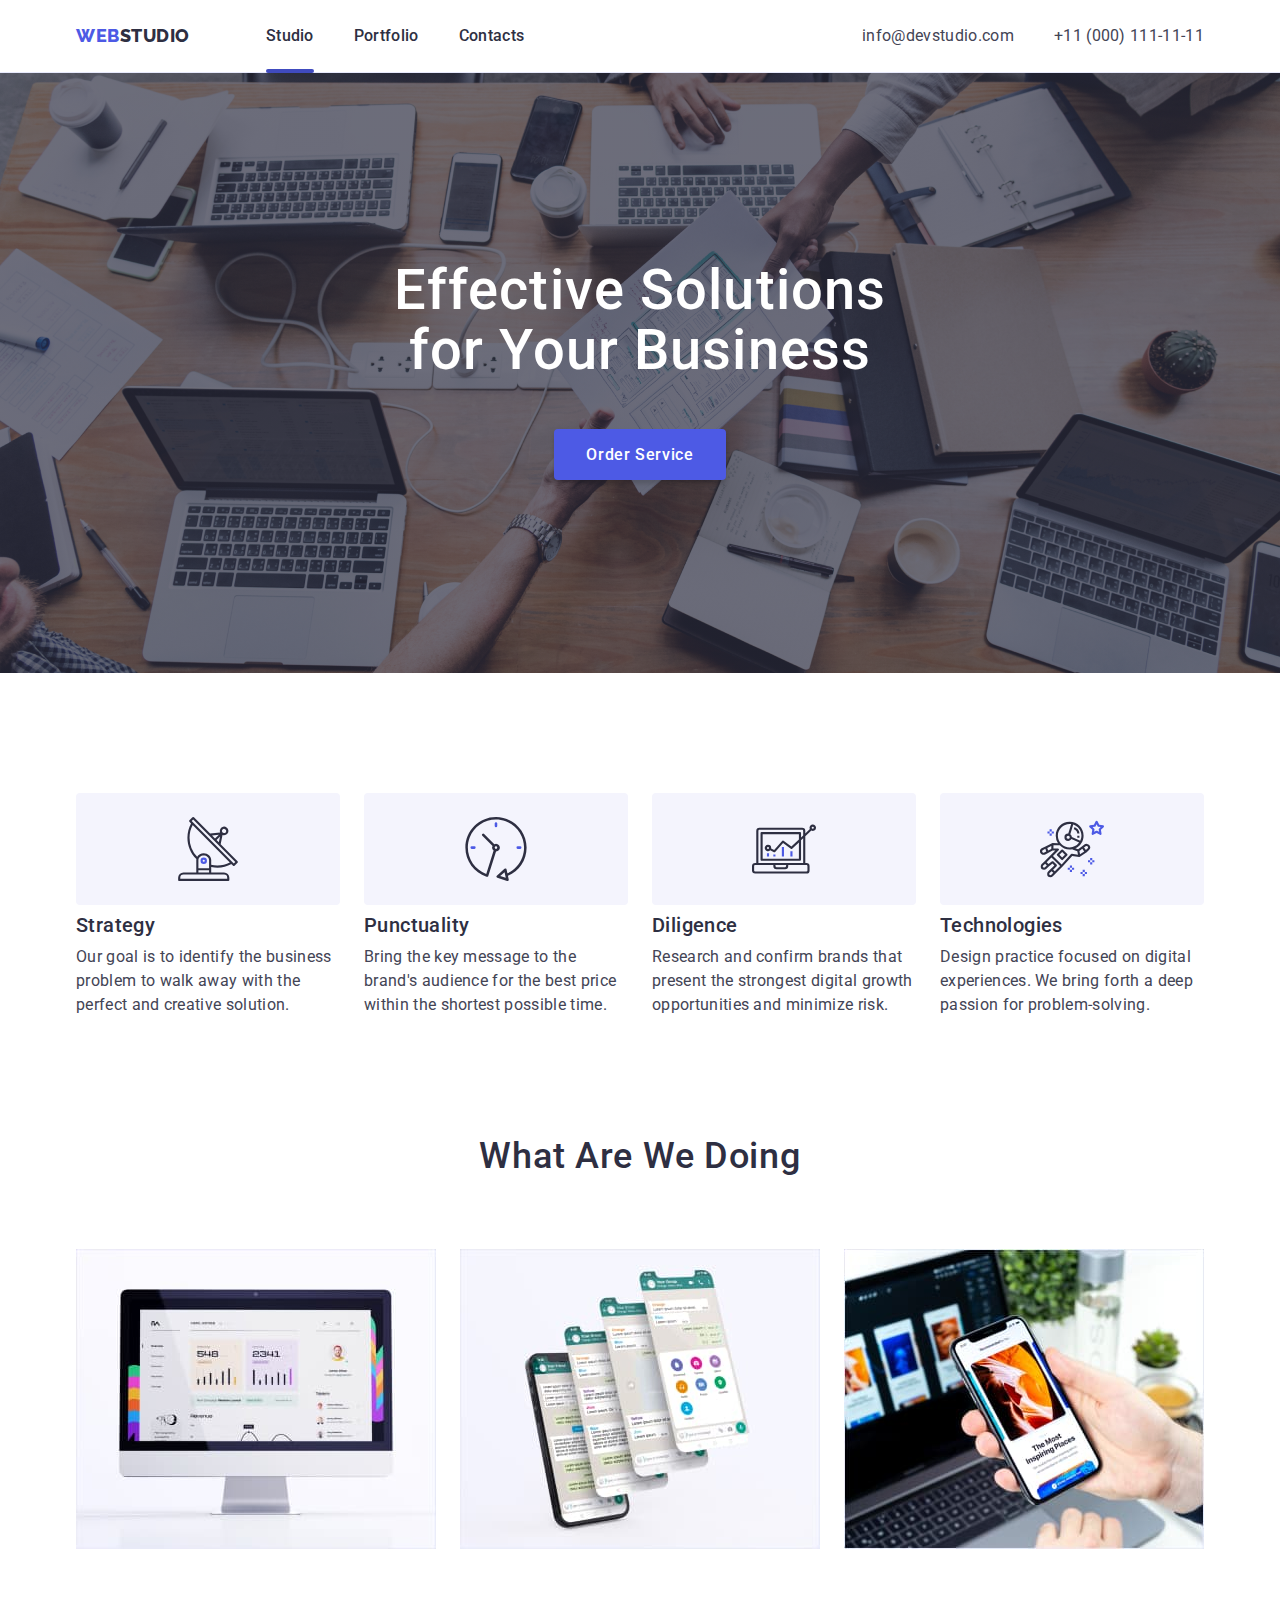
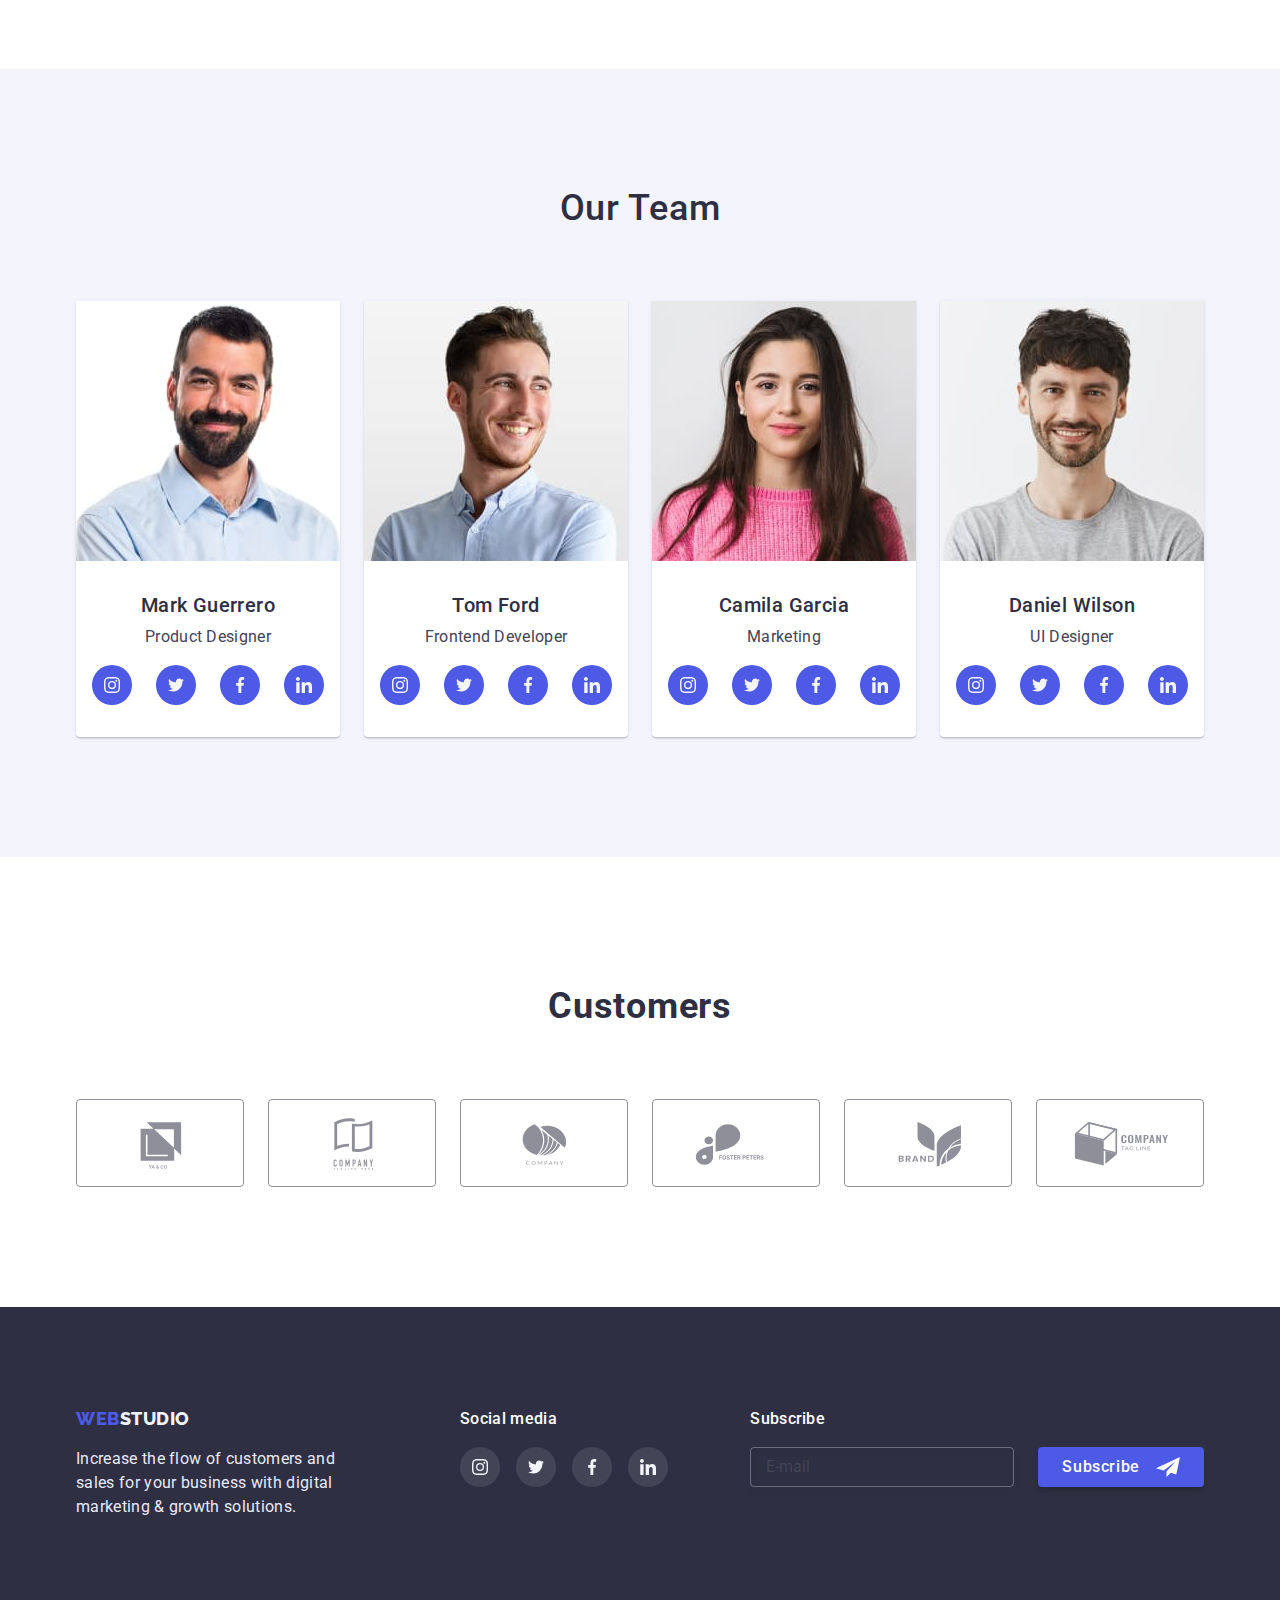
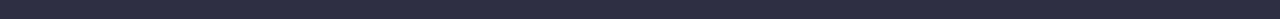
==== commit d52a94d8: "add footer form" ====
--- a/index.html
+++ b/index.html
@@ -452,10 +452,26 @@
             </li>
           </ul>
         </div>
+
+        <div class="subscribe">
+
+          <p class="subscribe-text">Subscribe</p>
+
+          <form class="footer-form">
+            <div class="footer-form-field">
+              <input type="email" name="email" id="email" class="footer-input" placeholder=" ">
+              <label for="email" class="footer-label">E-mail</label>
+            </div>
+            <button type="submit" class="button-subscribe">Subscribe</button>
+          </form>
+
+        </div>
+
       </div>
     </footer>
 
-    <div class="backdrop" data-modal>
+    <!--modal page-->
+    <div class="backdrop is-hidden" data-modal>
       <div class="modal">
         <button type="button" class="modal-close" data-modal-close>
         <svg class="modal-close-icon" width="8" height="8">
@@ -497,19 +513,18 @@
             </div>
           </div>
 
-          <div class="modal-field">
+          <div class="modal-field comment">
             <label for="user-text" class="input-text">Comment</label>
             <textarea name="user-text" id="user-text" class="modal-comment" placeholder="Text input"></textarea>
           </div>
 
-          <div class="modal-field">
-            <input type="checkbox" name="privacy" id="privacy" value="true" class="input-check">
-            <label for="privacy" class="check-text">I accept the terms and conditions of the
-              <a href=""></a>
+          <div class="modal-field privacy">
+            <input type="checkbox" name="privacy" id="privacy" value="true" class="input-check visually-hidden">
+            <label for="privacy" class="check-text">I accept the terms and conditions of the&nbsp;<a href="" class="privacy-link">Privacy Policy</a>
             </label>
           </div>
           
-          <button type="submit">Send</button>
+          <button type="submit" class="modal-submit">Send</button>
         </form>
 
 
--- a/CSS/styles.css
+++ b/CSS/styles.css
@@ -251,6 +251,7 @@
  color: var(--first-title-color);
  background-color: var(--accent-color);
  cursor: pointer;
+ border: none;
 
  transition: color var(--trans), background-color var(--trans);
 
@@ -617,6 +618,112 @@
 .footer-soc-link:focus{
   background-color: #31D0AA;
 }
+
+.subscribe {
+  margin-left: auto;
+}
+
+.subscribe-text{
+  font-weight: 500;
+  font-size: 16px;
+  line-height: 1.5;
+  letter-spacing: 0.02em;
+  color: #FFFFFF;
+
+  margin-bottom: 16px;
+}
+
+.footer-form{
+  display: flex;
+}
+
+.footer-form-field{
+  position: relative;
+  display: flex;
+  align-items: center;
+  justify-content: center;
+  
+  margin-right: 24px;
+}
+
+.footer-input{
+  width: 264px;
+  height: 40px;
+  padding-left: 16px;
+
+  background-color: transparent;
+  border: 1px solid rgba(255, 255, 255, 0.3);
+  filter: drop-shadow(0px 4px 4px rgba(0, 0, 0, 0.15));
+  border-radius: 4px;
+  outline: none;
+}
+
+.footer-input:focus{
+  border-color: var(--accent-color);
+}
+
+.footer-input:focus + .footer-label,
+.footer-input:not( :placeholder-shown) + .footer-label{
+  transform: translateY(-40px);
+}
+
+.footer-label{
+  position: absolute;
+  top: 50%;
+  left: 16px;
+  transform: translateY(-50%);
+
+  transition: transform var(--trans);
+}
+
+.button-subscribe{
+  display: flex;
+  padding: 8px 24px;
+  min-width: 165px;
+  height: 40px;
+  border-radius: 4px;
+  align-items: center;
+  justify-content: center;
+  margin: 0 auto;
+ 
+  font-family: inherit;
+  font-weight: 500;
+  font-size: 16px;
+  line-height: 1.5;
+  letter-spacing: 0.04em;
+  text-align: center;
+  color: var(--first-title-color);
+  cursor: pointer;
+  border: none;
+ 
+  transition: color var(--trans), background-color var(--trans);
+}
+
+.button-subscribe:hover,
+.button-subscribe:focus {
+   background-color: #404BBF;
+   color: var(--first-title-color);
+ }
+
+ .button-subscribe{
+  background-color: var(--accent-color);
+  box-shadow: 0px 4px 4px rgba(0, 0, 0, 0.15);
+}
+
+.button-subscribe::after{
+  content: "";
+  width: 24px;
+  height: 20px;
+  background-color: var(--accent-color);
+
+  margin-left: 16px;
+
+  background-image: url(../image/svg/subscribe.svg);
+  background-repeat: no-repeat;
+  background-position: center;
+  
+}
+
 
 
 
@@ -850,6 +957,7 @@
   outline: none;
 
   padding-left: 38px;
+  transition: border-color var(--trans), fill var(--trans);
 }
 
 .modal-input:focus{
@@ -889,6 +997,7 @@
 
   padding: 8px 16px;
   resize: none;
+  transition: border-color var(--trans);
 }
 
 .modal-comment:focus {
@@ -914,6 +1023,7 @@
   color: #757575;
 
   align-items: center;
+ 
 }
 
 
@@ -923,7 +1033,7 @@
   height: 16px;
   border: 1.25px solid #2E2F42;
   border-radius: 2px;
-  display: block;
+  /* display: block; */
 
   margin-right: 8px;
 }
@@ -932,10 +1042,67 @@
   background-color: var(--accent-color);
   border: none;
 
-}
-
-
-
-
-
-
+  background-image: url(../image/svg/check.svg);
+  background-repeat: no-repeat;
+  background-position: center;
+  
+}
+
+.privacy-link{
+  font-weight: 400;
+  font-size: 12px;
+  line-height: 1.33;
+  letter-spacing: 0.04em;
+  text-decoration-line: underline;
+  color: #4D5AE5;
+  align-items: center;
+}
+
+.modal-submit{
+  display: flex;
+  padding: 16px 32px;
+  min-width: 169px;
+  border-radius: 4px;
+  align-items: center;
+  justify-content: center;
+  margin: 0 auto;
+ 
+  font-family: inherit;
+  font-weight: 500;
+  font-size: 16px;
+  line-height: 1.19;
+  letter-spacing: 0.04em;
+  text-align: center;
+  color: var(--first-title-color);
+  cursor: pointer;
+  border: none;
+ 
+  transition: color var(--trans), background-color var(--trans);
+}
+
+.modal-submit:hover,
+ .modal-submit:focus {
+   background-color: #404BBF;
+   color: var(--first-title-color);
+ }
+
+ .modal-submit{
+  background-color: var(--accent-color);
+  box-shadow: 0px 4px 4px rgba(0, 0, 0, 0.15);
+}
+
+
+.modal-field.comment{
+  margin-bottom: 16px;
+}
+
+.modal-field.privacy{
+  margin-bottom: 24px;
+}
+
+ 
+ 
+
+
+
+
